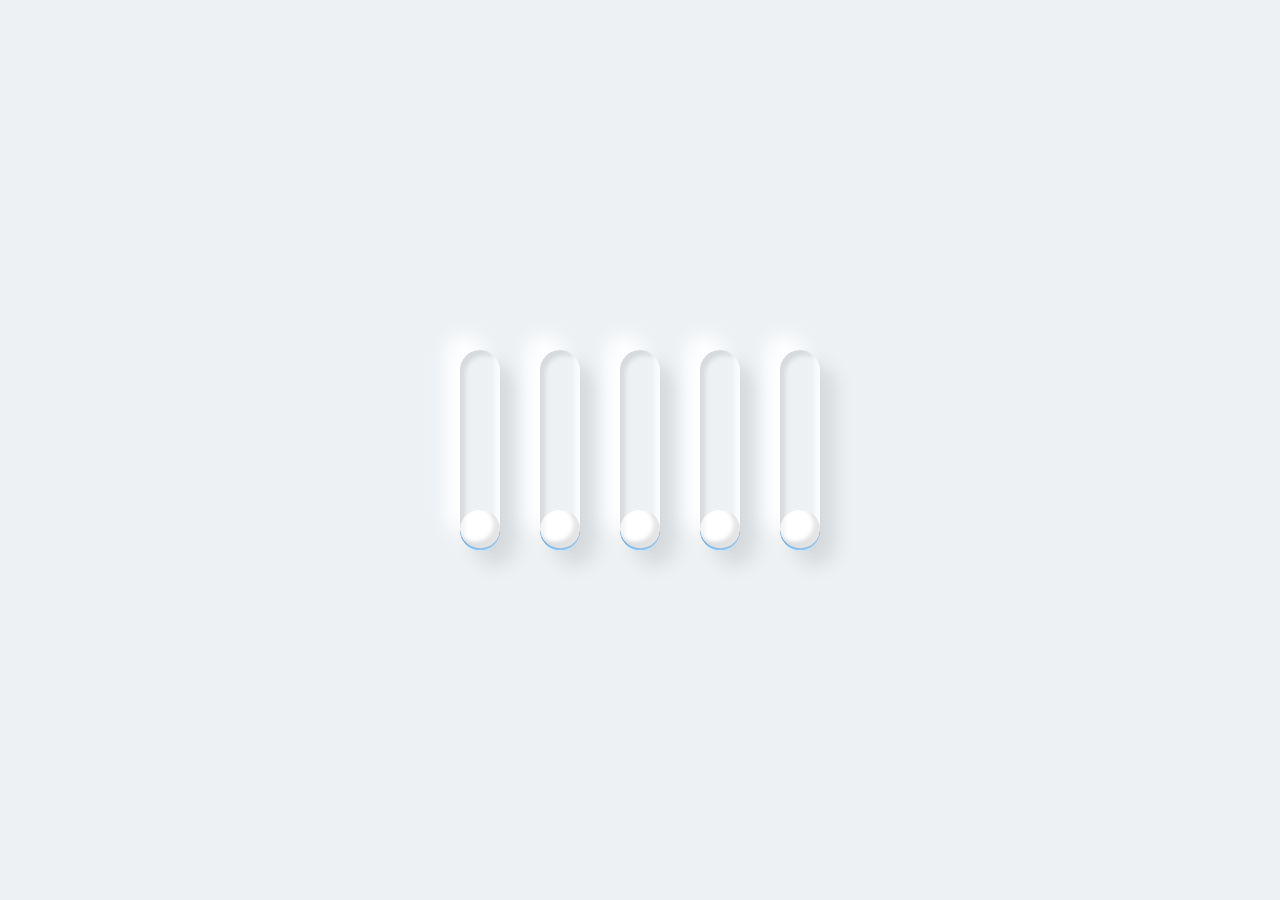
==== circle-percent/index.html @ 1e341b25 "wave animate" ====
<!DOCTYPE html>
<html lang="en">
<head>
    <meta charset="UTF-8">
    <meta http-equiv="X-UA-Compatible" content="IE=edge">
    <meta name="viewport" content="width=device-width, initial-scale=1.0">
    <title>Document</title>
    <link href="./style.css" rel="stylesheet" />
</head>
<body>
    <div class="loader"> 
        <div style="--i:0"></div>
        <div style="--i:1"></div>
        <div style="--i:2"></div>
        <div style="--i:3"></div>
        <div style="--i:4"></div>
    </div>
</body>
</html>
---- circle-percent/style.css ----
*{
    margin: 0;
    padding: 0;
    box-sizing: border-box;
}

body {
    display: flex;
    justify-content: center;
    align-items: center;
    background: #edf1f4;
    min-height: 100vh;
}

.loader {
    display: flex;
    flex-direction: row;
}

.loader div {
    position: relative;
    overflow: hidden;
    width: 40px;
    height: 200px;
    margin: 20px;
    border-radius: 40px;
    background: linear-gradient(to bottom, rgba(0,0,0,0.05, #edf1f4));
    box-shadow: 15px 15px 20px rgba(0,0,0,0.1),
                -15px -15px 20px #fff,
                inset -5px -5px 5px rgba(255, 255, 255, 0.5),
                inset 5px 5px 5px rgba(0, 0, 0, 0.05);
}

.loader div::before {
    content: '';
    position: absolute;
    top: 0;
    left: 0; 
    z-index: 10;
    height: 100%;
    width: 100%;
    border-radius: 40px;
    box-shadow: 15px 15px 20px rgba(0,0,0,0.1),
    -15px -15px 20px #fff,
    inset -5px -5px 5px rgba(255, 255, 255, 0.5),
    inset 5px 5px 5px rgba(0, 0, 0, 0.05);
}

.loader div::after{
     content: '';
     position: absolute;
     top: 0;
     left: 0; 
     height: 38px;
     width: 40px;
     background: #fff;
     border-radius: 50%;
     box-shadow: inset -5px -5px 5px rgba(0, 0, 0, 0.2),
                0 420px 0 400px #2196f3; 
    animation: animate 2.5s ease-in-out infinite;
    transform: translateY(160px);
    animation-delay: calc(-0.5s * var(--i));
}

@keyframes animate
{
    0%
    {
        transform: translateY(160px);
        filter: hue-rotate(180deg);
    }
    50%
    {
        transform: translateY(0px);
    }
    100%
    {
        transform: translateY(160px);
        filter: hue-rotate(0deg);
    }
}
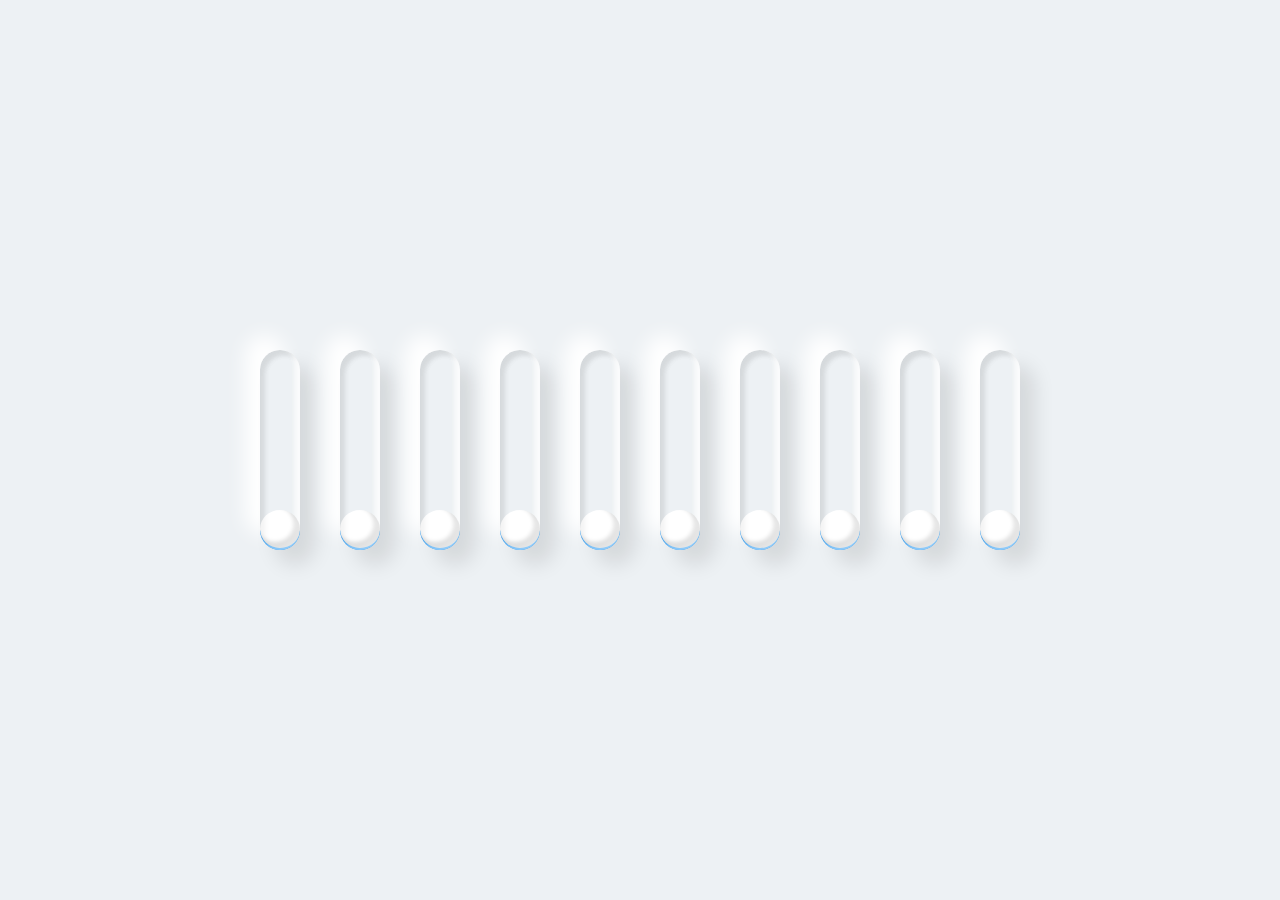
==== commit f0a395c4: "wave animate" ====
--- a/circle-percent/index.html
+++ b/circle-percent/index.html
@@ -14,6 +14,11 @@
         <div style="--i:2"></div>
         <div style="--i:3"></div>
         <div style="--i:4"></div>
+        <div style="--i:5"></div>
+        <div style="--i:6"></div>
+        <div style="--i:7"></div>
+        <div style="--i:8"></div>
+        <div style="--i:9"></div>
     </div>
 </body>
 </html>